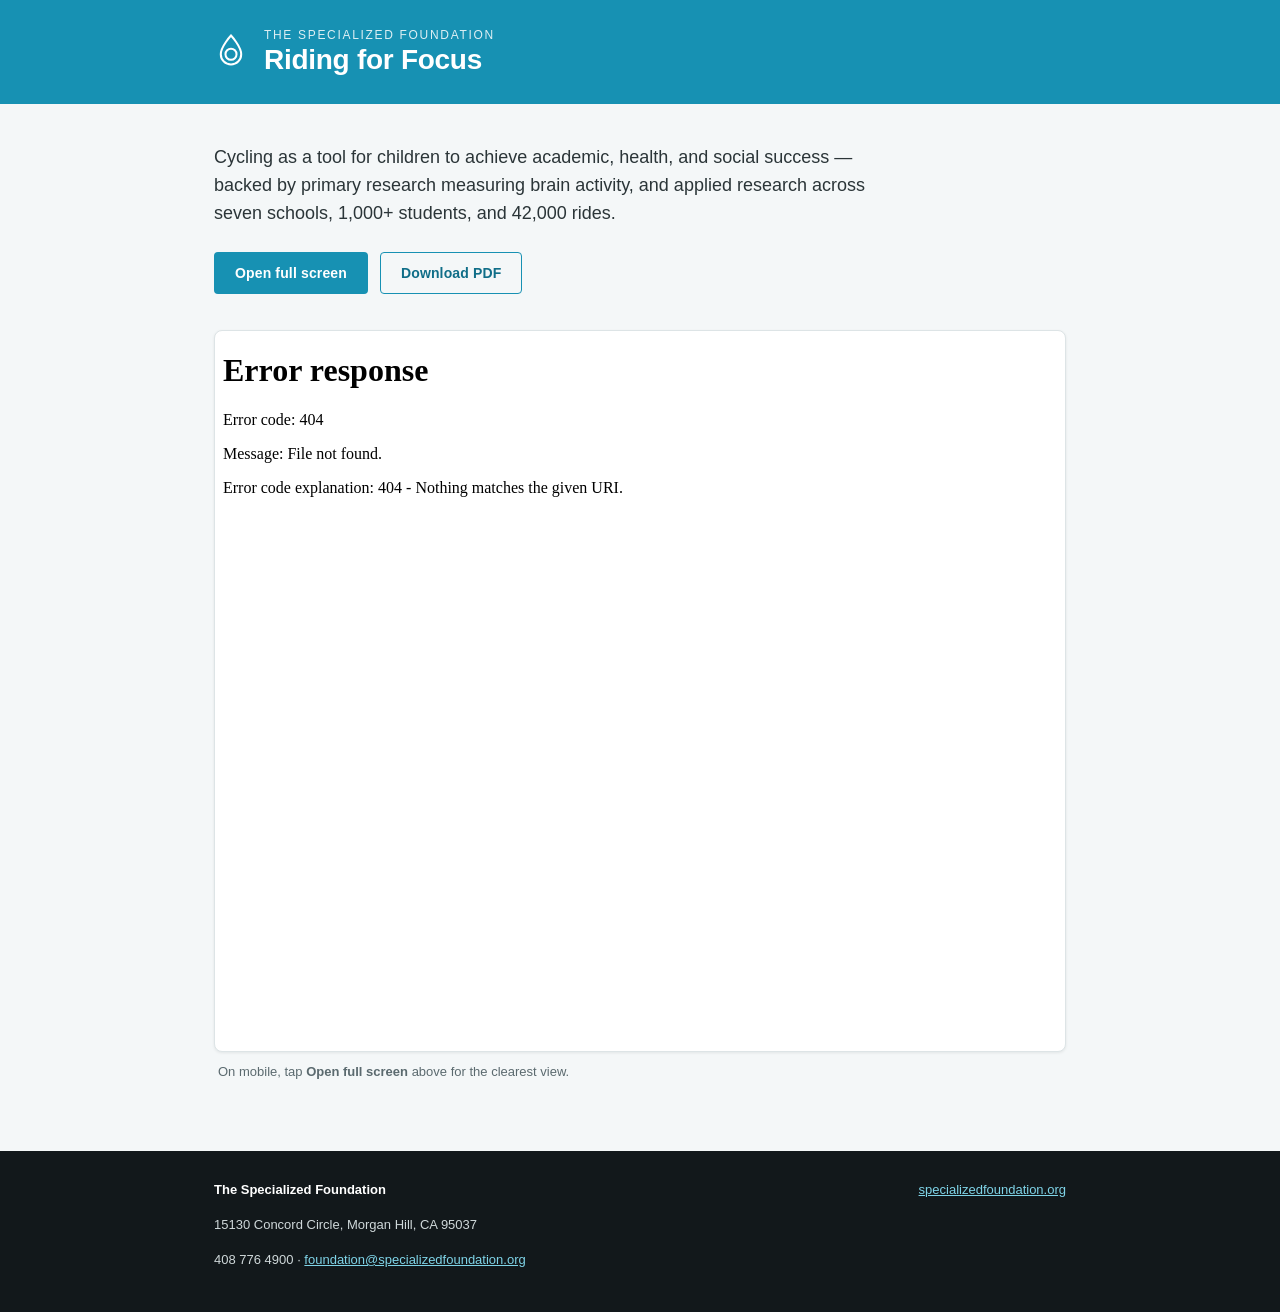
==== index.html @ 7bbad79d "Rename _index_.html to index.html" ====
<!DOCTYPE html>
<html lang="en">
<head>
<meta charset="UTF-8">
<meta name="viewport" content="width=device-width, initial-scale=1.0">
<title>Riding for Focus — The Specialized Foundation</title>
<meta name="description" content="The Specialized Foundation's Riding for Focus program: cycling as a tool for academic, health, and social success in middle school students.">
<meta property="og:title" content="Riding for Focus — The Specialized Foundation">
<meta property="og:description" content="Cycling as a tool for academic, health, and social success — primary and applied research across 7 schools, 1,000+ students, 42,000 rides.">
<meta property="og:image" content="https://jonstacks-commits.github.io/foundation-one-pager/assets/tsf-preview.jpg">
<meta property="og:type" content="website">
<meta name="twitter:card" content="summary_large_image">
<link rel="stylesheet" href="styles.css">
</head>
<body>

<header class="site-header">
  <div class="header-inner">
    <div class="mark" aria-hidden="true">
      <svg viewBox="0 0 40 40" width="34" height="34">
        <path d="M20 3 C20 3 8 16 8 25 C8 32 13.5 37 20 37 C26.5 37 32 32 32 25 C32 16 20 3 20 3 Z" fill="none" stroke="currentColor" stroke-width="2.4"/>
        <circle cx="20" cy="25" r="6.5" fill="none" stroke="currentColor" stroke-width="2.4"/>
      </svg>
    </div>
    <div class="header-text">
      <p class="eyebrow">The Specialized Foundation</p>
      <h1>Riding for Focus</h1>
    </div>
  </div>
</header>

<main>
  <section class="intro">
    <p class="lede">Cycling as a tool for children to achieve academic, health, and social success — backed by primary research measuring brain activity, and applied research across seven schools, 1,000+ students, and 42,000 rides.</p>
    <div class="actions">
      <a class="btn btn-primary" href="assets/TSF-One-Pager-DRAFT.pdf" target="_blank" rel="noopener">Open full screen</a>
      <a class="btn btn-secondary" href="assets/TSF-One-Pager-DRAFT.pdf" download>Download PDF</a>
    </div>
  </section>

  <section class="viewer-wrap">
    <div class="viewer-frame">
      <iframe
        class="pdf-viewer"
        src="assets/TSF-One-Pager-DRAFT.pdf"
        title="The Specialized Foundation — Riding for Focus one-pager"
        loading="lazy">
        <p>Your browser doesn't support inline PDFs.
        <a href="assets/TSF-One-Pager-DRAFT.pdf">Download the one-pager instead.</a></p>
      </iframe>
    </div>
    <p class="viewer-caption">On mobile, tap <strong>Open full screen</strong> above for the clearest view.</p>
  </section>
</main>

<footer class="site-footer">
  <div class="footer-inner">
    <div>
      <p class="footer-org">The Specialized Foundation</p>
      <p>15130 Concord Circle, Morgan Hill, CA 95037</p>
      <p>408 776 4900 &middot; <a href="mailto:foundation@specializedfoundation.org">foundation@specializedfoundation.org</a></p>
    </div>
    <div>
      <a href="https://www.specializedfoundation.org" target="_blank" rel="noopener">specializedfoundation.org</a>
    </div>
  </div>
</footer>

</body>
</html>
---- styles.css ----
:root {
  --teal: #1791b3;
  --teal-dark: #106e88;
  --ink: #12181b;
  --paper: #ffffff;
  --mist: #f4f7f8;
  --line: #dde4e6;
}

* { box-sizing: border-box; }

html, body {
  margin: 0;
  padding: 0;
}

body {
  font-family: -apple-system, BlinkMacSystemFont, "Segoe UI", Helvetica, Arial, sans-serif;
  color: var(--ink);
  background: var(--mist);
  -webkit-font-smoothing: antialiased;
}

a { color: var(--teal-dark); }

.site-header {
  background: var(--teal);
  color: #fff;
}

.header-inner {
  max-width: 900px;
  margin: 0 auto;
  padding: 28px 24px;
  display: flex;
  align-items: center;
  gap: 16px;
}

.mark { color: #fff; flex-shrink: 0; }

.eyebrow {
  margin: 0;
  font-size: 12px;
  letter-spacing: 0.14em;
  text-transform: uppercase;
  opacity: 0.85;
}

.header-text h1 {
  margin: 2px 0 0;
  font-size: 28px;
  font-weight: 700;
  letter-spacing: -0.01em;
}

main {
  max-width: 900px;
  margin: 0 auto;
  padding: 40px 24px 8px;
}

.intro {
  text-align: left;
}

.lede {
  font-size: 18px;
  line-height: 1.55;
  max-width: 66ch;
  color: #2b3538;
  margin: 0 0 24px;
}

.actions {
  display: flex;
  gap: 12px;
  flex-wrap: wrap;
  margin-bottom: 36px;
}

.btn {
  display: inline-block;
  padding: 12px 20px;
  border-radius: 4px;
  font-size: 14px;
  font-weight: 600;
  text-decoration: none;
  letter-spacing: 0.01em;
  border: 1.5px solid transparent;
  transition: opacity 0.15s ease;
}

.btn:hover { opacity: 0.85; }

.btn-primary {
  background: var(--teal);
  color: #fff;
}

.btn-secondary {
  background: transparent;
  color: var(--teal-dark);
  border-color: var(--teal);
}

.viewer-wrap {
  margin-bottom: 40px;
}

.viewer-frame {
  background: var(--paper);
  border: 1px solid var(--line);
  border-radius: 8px;
  overflow: hidden;
  box-shadow: 0 1px 3px rgba(18, 24, 27, 0.08);
}

.pdf-viewer {
  width: 100%;
  height: 80vh;
  min-height: 520px;
  border: 0;
  display: block;
}

.viewer-caption {
  margin: 12px 4px 0;
  font-size: 13px;
  color: #5b6a6f;
}

.site-footer {
  background: var(--ink);
  color: #cfd8da;
  margin-top: 24px;
}

.footer-inner {
  max-width: 900px;
  margin: 0 auto;
  padding: 28px 24px;
  display: flex;
  justify-content: space-between;
  flex-wrap: wrap;
  gap: 16px;
  font-size: 13px;
  line-height: 1.7;
}

.footer-org {
  color: #fff;
  font-weight: 700;
  margin: 0 0 4px;
}

.footer-inner a {
  color: #7fd4e8;
}

@media (max-width: 560px) {
  .header-text h1 { font-size: 22px; }
  .lede { font-size: 16px; }
  .pdf-viewer { height: 70vh; }
}
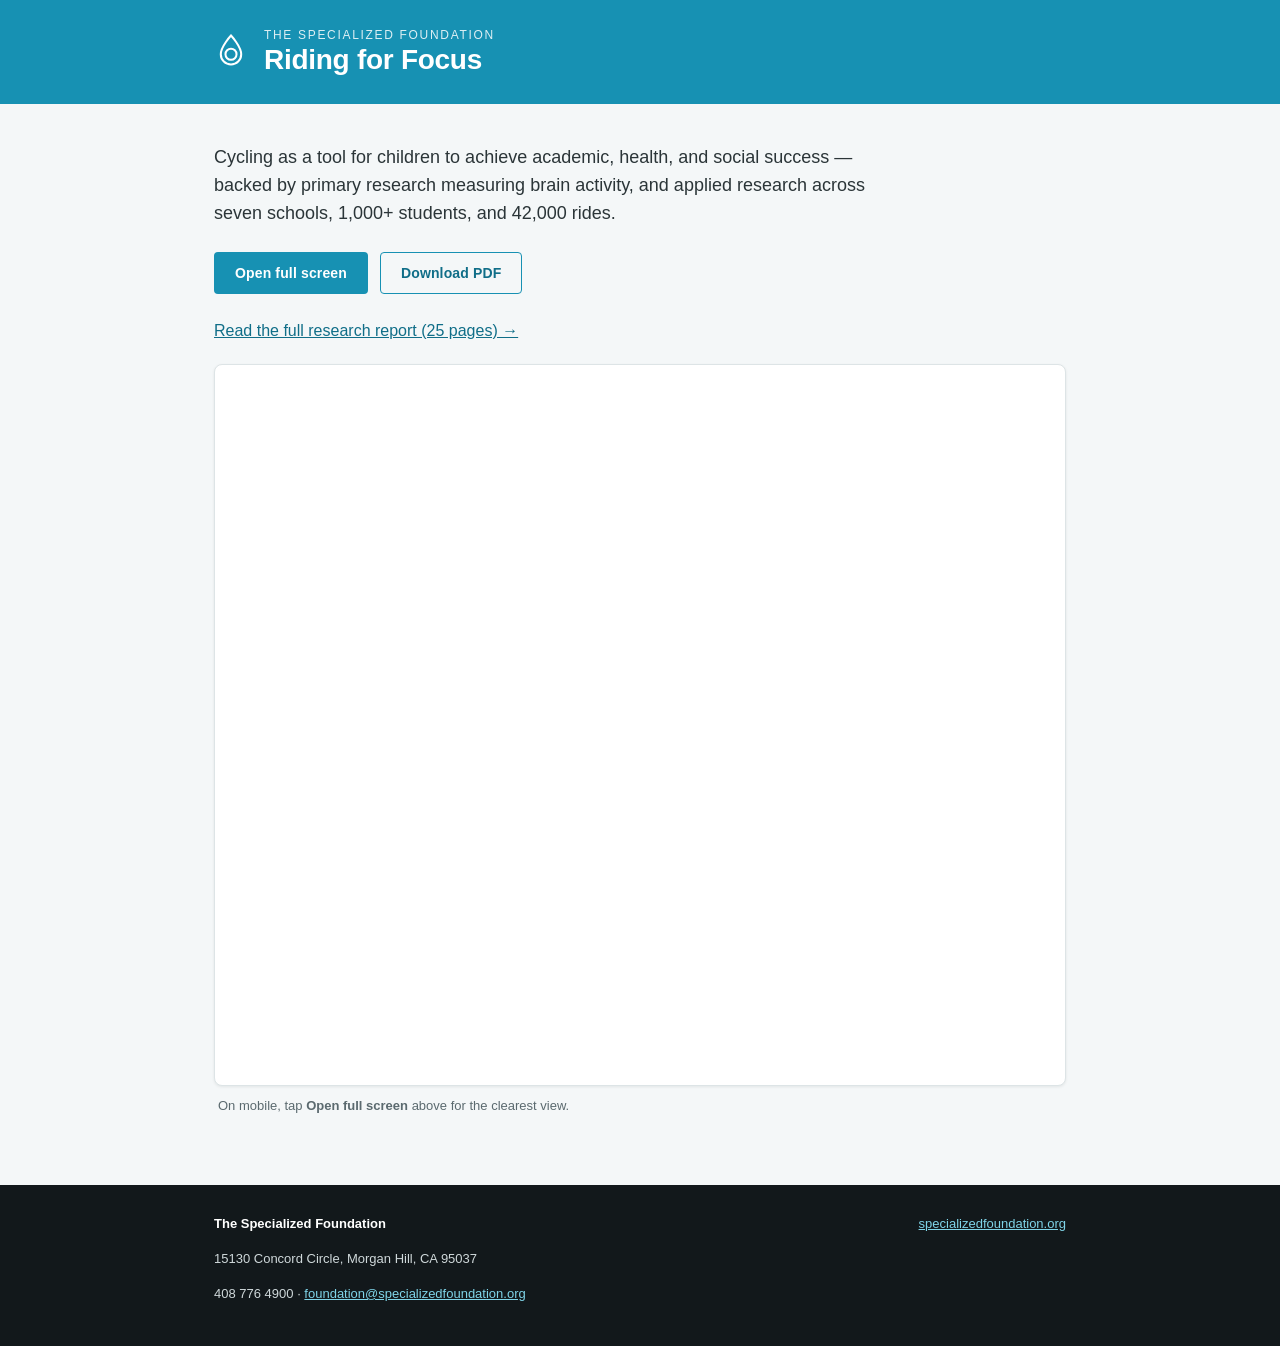
==== commit 556ee837: "Add files via upload" ====
--- a/index.html
+++ b/index.html
@@ -36,6 +36,7 @@
       <a class="btn btn-primary" href="assets/TSF-One-Pager-DRAFT.pdf" target="_blank" rel="noopener">Open full screen</a>
       <a class="btn btn-secondary" href="assets/TSF-One-Pager-DRAFT.pdf" download>Download PDF</a>
     </div>
+    <p style="margin: -8px 0 24px;"><a href="research.html">Read the full research report (25 pages) &rarr;</a></p>
   </section>
 
   <section class="viewer-wrap">
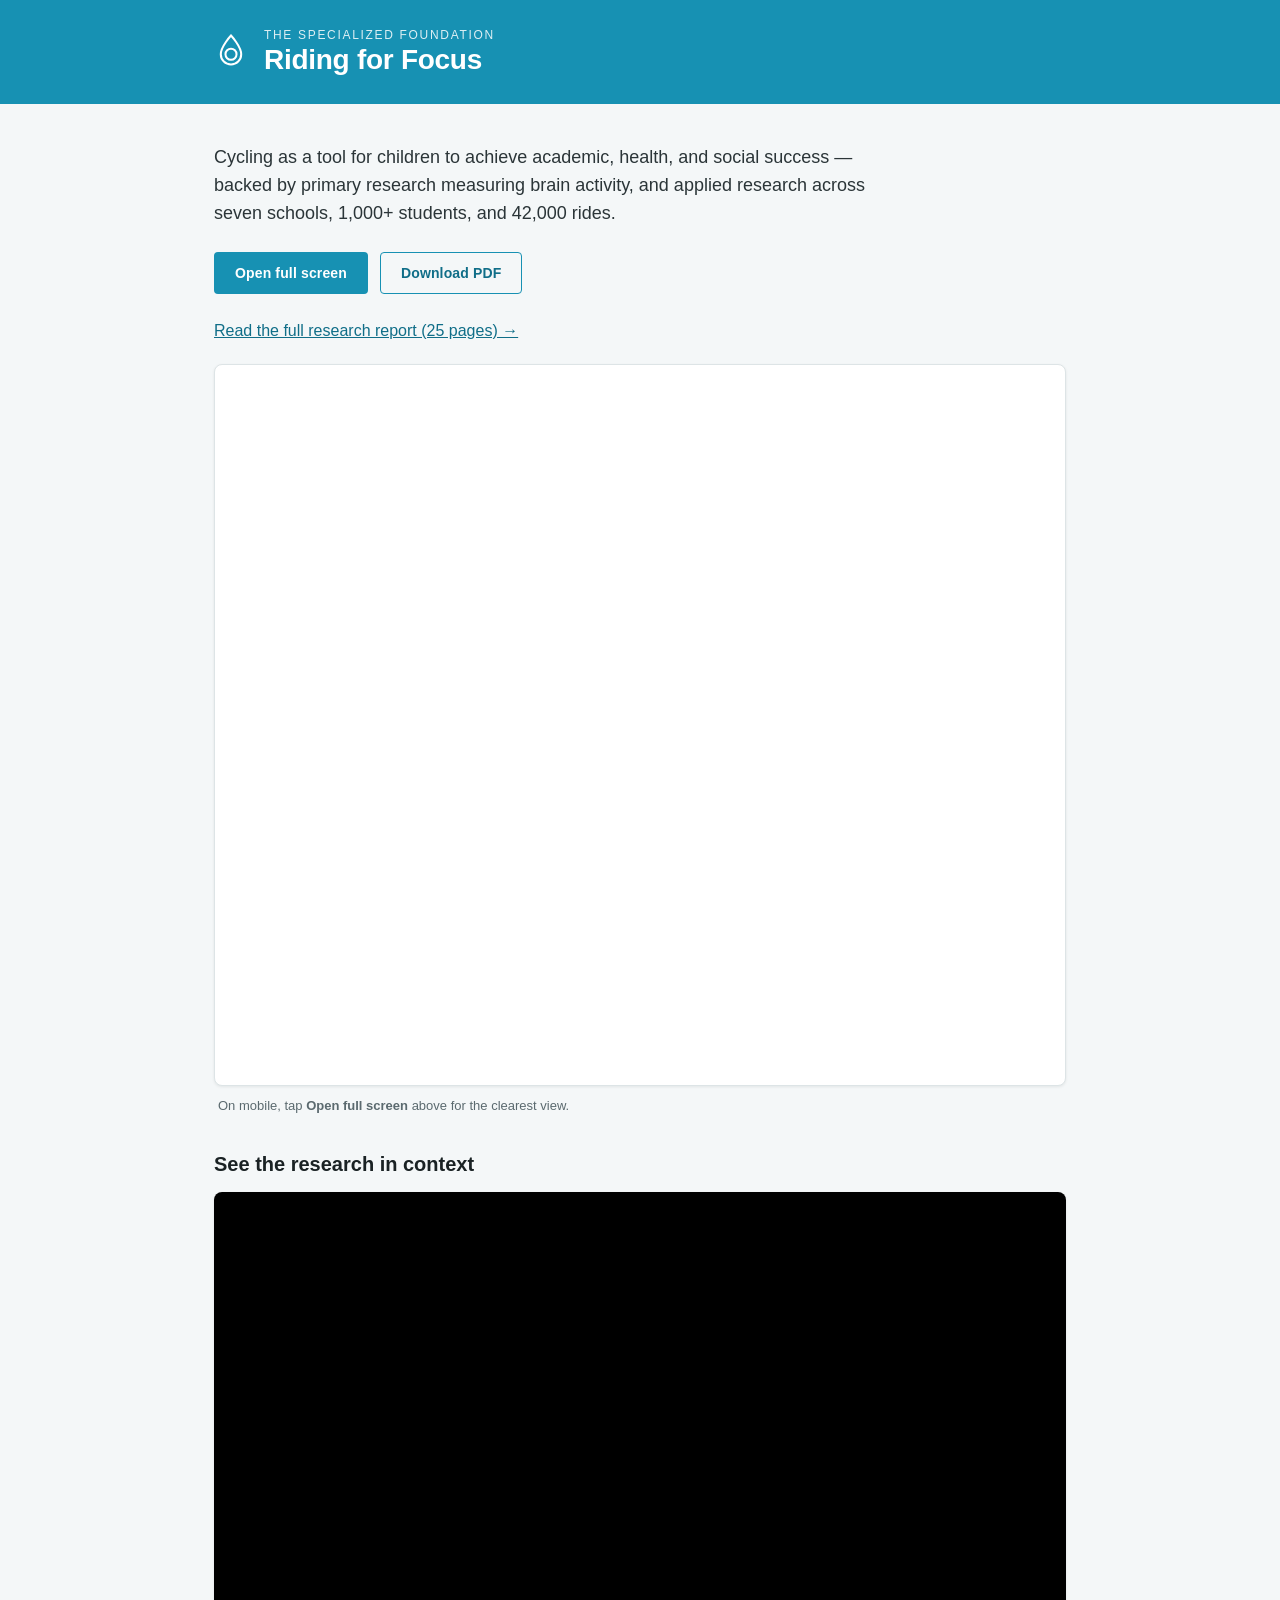
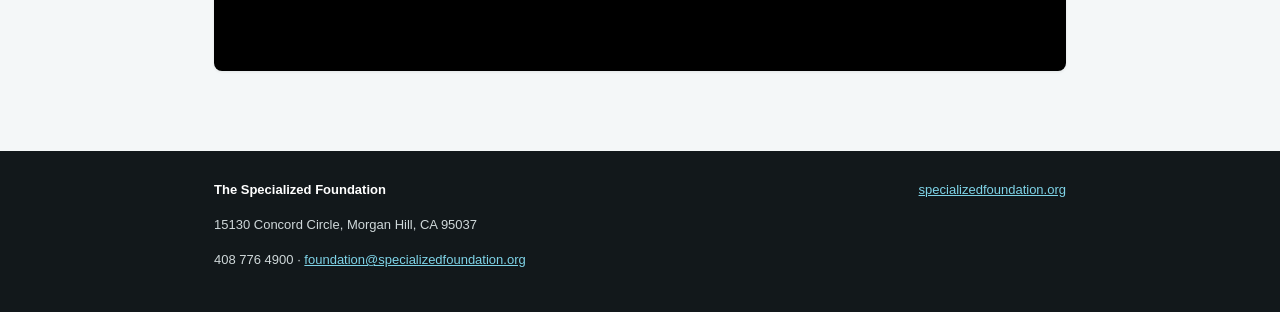
==== commit a180e0e4: "Add Outride video embed" ====
--- a/index.html
+++ b/index.html
@@ -52,6 +52,19 @@
     </div>
     <p class="viewer-caption">On mobile, tap <strong>Open full screen</strong> above for the clearest view.</p>
   </section>
+
+  <section class="video-wrap">
+    <h2 class="section-heading">See the research in context</h2>
+    <div class="video-frame">
+      <iframe
+        src="https://www.youtube.com/embed/IlgdoFZcLoA"
+        title="About Outride"
+        loading="lazy"
+        allow="accelerometer; autoplay; clipboard-write; encrypted-media; gyroscope; picture-in-picture; web-share"
+        allowfullscreen>
+      </iframe>
+    </div>
+  </section>
 </main>
 
 <footer class="site-footer">
--- a/styles.css
+++ b/styles.css
@@ -158,6 +158,36 @@
   color: #7fd4e8;
 }
 
+.section-heading {
+  font-size: 20px;
+  font-weight: 700;
+  margin: 0 0 16px;
+  color: #1a2224;
+}
+
+.video-wrap {
+  margin-bottom: 48px;
+}
+
+.video-frame {
+  position: relative;
+  width: 100%;
+  padding-top: 56.25%; /* 16:9 */
+  background: #000;
+  border-radius: 8px;
+  overflow: hidden;
+  box-shadow: 0 1px 3px rgba(18, 24, 27, 0.08);
+}
+
+.video-frame iframe {
+  position: absolute;
+  top: 0;
+  left: 0;
+  width: 100%;
+  height: 100%;
+  border: 0;
+}
+
 @media (max-width: 560px) {
   .header-text h1 { font-size: 22px; }
   .lede { font-size: 16px; }
